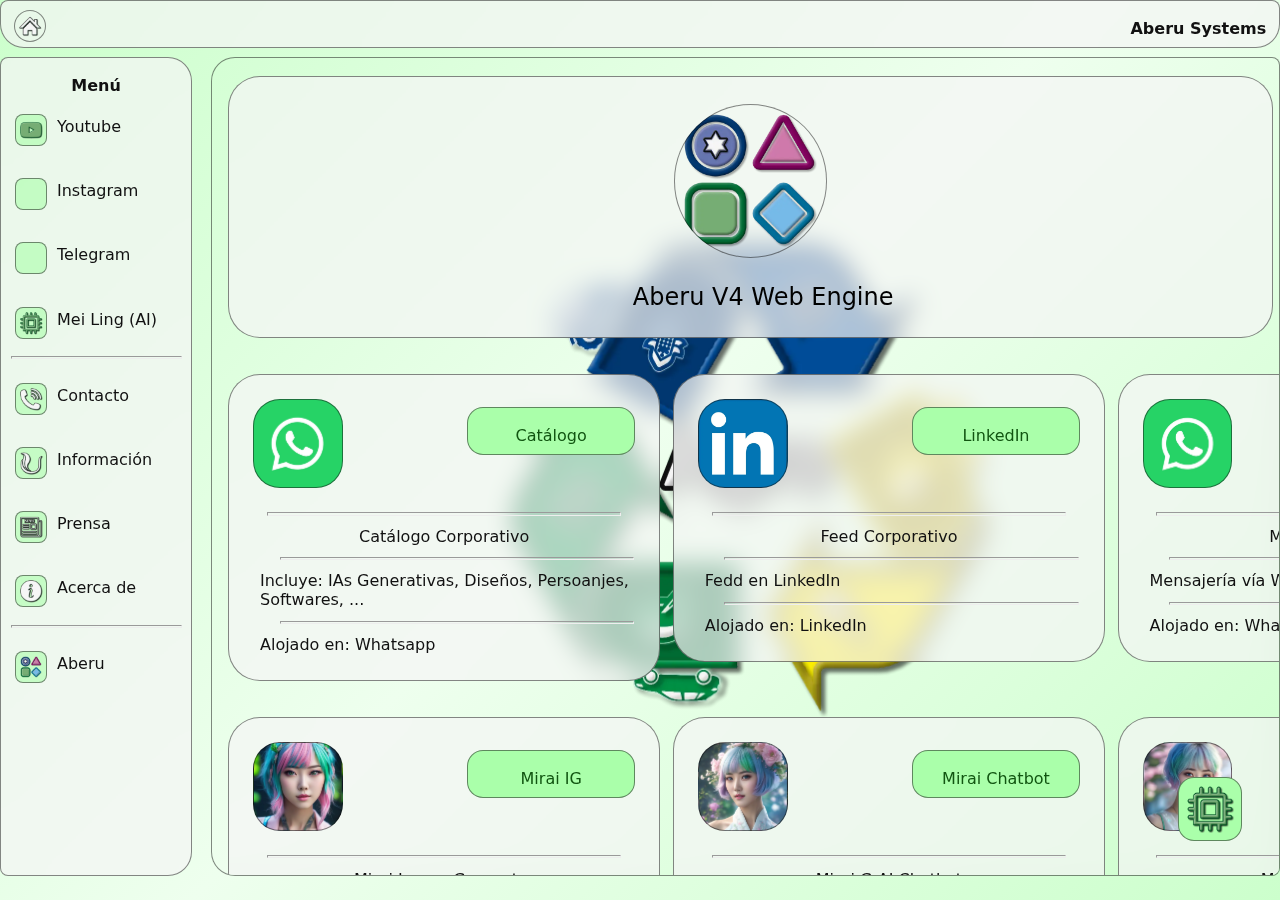
==== aberu.html @ e8c012cb "primera cargar" ====
<!DOCTYPE html>
<html lang="es-ES">
<head>
    <meta charset="UTF-8">
    <meta name="viewport" content="width=device-width, initial-scale=1.0">
    <title>Acerca de Aberu</title>
    <link rel="stylesheet" type="text/css" href="css/general.css" />
	<link rel="shortcut icon" type="image/png" href="images/Logo.webp">
</head>
<body class="transicion-corta">
    <!-- Cabeza -->
	<header>
        <!-- Navegación Horizontal -->
        <nav class="nav nav1 blur borde">
            <!-- Boton de cierre -->
			<a title="Inicio" href="index.html"><div class="boton-superior boton-superior-cierre transicion-corta"></div></a>
			<p class="titulo-pagina">Aberu Systems</p>
        </nav>

        <!-- Navegación vertical -->
		<aside class="navv blur borde scroll">
			<!-- Titulo Menú -->
			<h1 class="titulo-menuv">Menú</h1>
			<!-- Lista Vertical -->
			<ul class="menuv">
				<li><a title="Youtube" target="_blank" href="https://www.youtube.com/channel/UCzJyTidtAB7iLr8vAWXUlZg"><div class="boton-lateral transicion-corta borde boton-lateral-youtube"></div><p class="menu-text">Youtube</p></a></li>
                <li><a title="Instagram" target="_blank" href="#"><div class="boton-lateral transicion-corta borde boton-lateral-instagram"></div><p class="menu-text">Instagram</p></a></li>
                <li><a title="Telegram" target="_blank" href="https://t.me/pnfagro"><div class="boton-lateral transicion-corta borde boton-lateral-telegram"></div><p class="menu-text">Telegram</p></a></li>
				<li><a title="I.A." target="_blank" href="https://poe.com/MeiLing72Alt"><div class="boton-lateral transicion-corta borde boton-lateral-ia"></div><p class="menu-text">Mei Ling (AI)</p></a></li>
                <hr>
                <li><a title="Contacto" href="contacto.html"><div class="boton-lateral transicion-corta borde boton-lateral-contact-us"></div><p class="menu-text">Contacto</p></a></li>
				<li><a title="Más información" target="_blank" href="https://sites.google.com/view/uptjaa/programas-nacionales-de-formaci%C3%B3n/el-tigre/pnf-agroalimentaci%C3%B3n"><div class="boton-lateral transicion-corta borde boton-lateral-inf"></div><p class="menu-text">Información</p></a></li>
				<li><a title="Prensa UPTJAA" href="prensa.html"><div class="boton-lateral transicion-corta borde boton-lateral-prensa"></div><p class="menu-text">Prensa</p></a></li>
                <li><a title="Acerca de" href="acerca-de.html"><div class="boton-lateral transicion-corta borde boton-lateral-acerca"></div><p class="menu-text">Acerca de</p></a></li>
				<hr>
				<li><a title="Aberu V4" href="aberu.html"><div class="boton-lateral transicion-corta borde boton-lateral-aberu"></div><p class="menu-text">Aberu</p></a></li>
			<ul>
		</aside>
	</header>

    <!-- Cuerpo -->
	<!-- Super Contenedor Z -->
	<div class="z scroll borde">
		<!-- Agroalimentación Tipo 1-->
		<!-- Gran Contenedor Y -->
		<div class="y">
			<!-- Contenedor X -->
			<div class="contenedor blur borde contenedory">
				<!-- Espacios -->
				<p></p>
				<!-- Logo circular -->
				<div class="boton-central transicion-corta borde boton-central-aberu">

				</div>
				<!-- Tabla X vacía -->
				<div class="tabla">
					<!-- Espacios -->
					<p></p>
					<!-- Columna X Vacía -->
					<div class="columna">
						<!-- Espacios -->
						<p></p>
						<!-- Fila X vacía -->
						<div class="fila">
							<!-- Titulo de la sección -->
							<p class="titulo-seccion">Aberu V4 Web Engine</p>
						</div>
					</div>
				</div>
			</div>
		</div>
		<div class="x scroll">
			<!-- Contenedor X -->
			<div class="contenedor blur borde contenedorx">
				<!-- Espacio -->
				<p></p>
				<!-- Logo cuadrado -->
				<div class="boton-menu transicion-corta borde boton-menu-whatsapp">

				</div>
				<!-- Boton azul -->
				<a href="https://wa.me/c/584269336600" class="boton-verde transicion-corta borde">Catálogo</a>
				<!-- Tabla x -->
				<div class="tabla">
					<!-- División -->
					<hr>
					<!-- Titulo de la tabla -->
					<p class="texto-simple">Catálogo Corporativo</p>
					<!-- Columna -->
					<div class="columna">
						<!-- División x -->
						<hr>
						<!-- Titulo de la columna -->
						<p class="texto-simple">Incluye: IAs Generativas, Diseños, Persoanjes, Softwares, ...</p>
						<!-- Fila x -->
						<div class="fila">
							<!-- División -->
							<hr>
							<!-- Texto de la fila -->
							<p class="texto-simple">Alojado en: Whatsapp</p>
						</div>
					</div>
				</div>
			</div>
			<!-- Contenedor x -->
			<div class="contenedor blur borde contenedorx">
				<!-- Espacios -->
				<p></p>
				<!-- Logo cuadrado -->
				<div class="boton-menu transicion-corta borde boton-menu-linkedin">

				</div>
				<!-- Boton rojo -->
				<a href="https://www.linkedin.com/in/abel-maestre-6646941a4" class="boton-verde transicion-corta borde">LinkedIn</a>
				<!-- Tabla x -->
				<div class="tabla">
					<!-- División -->
					<hr>
					<!-- Titulo de la tabla -->
					<p class="texto-simple">Feed Corporativo</p>
					<!-- Columna x -->
					<div class="columna">
						<!-- División -->
						<hr>
						<!-- Titulo de la columna -->
						<p class="texto-simple">Fedd en LinkedIn</p>
						<!-- Fila -->
						<div class="fila">
							<!-- División -->
							<hr>
							<!-- Texto de la fila -->
							<p class="texto-simple">Alojado en: LinkedIn</p>
						</div>
					</div>
				</div>
			</div>
			<!-- Contenedor x -->
			<div class="contenedor blur borde contenedorx">
				<!-- Espacios -->
				<p></p>
				<!-- Logo cuadrado -->
				<div class="boton-menu transicion-corta borde boton-menu-whatsapp">

				</div>
				<!-- Boton rojo -->
				<a href="https://wa.me/message/TBGE3XDZBA2OE1" class="boton-verde transicion-corta borde">Mensaje</a>
				<!-- Tabla x -->
				<div class="tabla">
					<!-- División -->
					<hr>
					<!-- Titulo de la tabla -->
					<p class="texto-simple">Mensaje Directo</p>
					<!-- Columna x -->
					<div class="columna">
						<!-- División -->
						<hr>
						<!-- Titulo de la columna -->
						<p class="texto-simple">Mensajería vía Whatsapp</p>
						<!-- Fila -->
						<div class="fila">
							<!-- División -->
							<hr>
							<!-- Texto de la fila -->
							<p class="texto-simple">Alojado en: Whatsapp</p>
						</div>
					</div>
				</div>
			</div>
			<!-- Contenedor x -->
			<div class="contenedor blur borde contenedorx">
				<!-- Espacios -->
				<p></p>
				<!-- Logo cuadrado -->
				<div class="boton-menu transicion-corta borde boton-menu-youtube">

				</div>
				<!-- Boton rojo -->
				<a href="https://www.youtube.com/channel/UCI_fJyCso29JnumLjOpEmXg" class="boton-verde transicion-corta borde">Youtube</a>
				<!-- Tabla x -->
				<div class="tabla">
					<!-- División -->
					<hr>
					<!-- Titulo de la tabla -->
					<p class="texto-simple">Canal Corporativo</p>
					<!-- Columna x -->
					<div class="columna">
						<!-- División -->
						<hr>
						<!-- Titulo de la columna -->
						<p class="texto-simple">Videos en Youtube</p>
						<!-- Fila -->
						<div class="fila">
							<!-- División -->
							<hr>
							<!-- Texto de la fila -->
							<p class="texto-simple">Alojado en: Youtube</p>
						</div>
					</div>
				</div>
			</div>
			<!-- Contenedor x -->
			<div class="contenedor blur borde contenedorx">
				<!-- Espacios -->
				<p></p>
				<!-- Logo cuadrado -->
				<div class="boton-menu transicion-corta borde boton-menu-tiktok">

				</div>
				<!-- Boton rojo -->
				<a href="https://www.tiktok.com/@amcorporation_inc" class="boton-verde transicion-corta borde">Tik Tok</a>
				<!-- Tabla x -->
				<div class="tabla">
					<!-- División -->
					<hr>
					<!-- Titulo de la tabla -->
					<p class="texto-simple">Videos Cortos</p>
					<!-- Columna x -->
					<div class="columna">
						<!-- División -->
						<hr>
						<!-- Titulo de la columna -->
						<p class="texto-simple">Videos cortos en Tik Tok</p>
						<!-- Fila -->
						<div class="fila">
							<!-- División -->
							<hr>
							<!-- Texto de la fila -->
							<p class="texto-simple">Alojado en: Tik Tok</p>
						</div>
					</div>
				</div>
			</div>
		</div>
		<div class="x scroll">
			<!-- Contenedor X -->
			<div class="contenedor blur borde contenedorx">
				<!-- Espacio -->
				<p></p>
				<!-- Logo cuadrado -->
				<div class="boton-menu transicion-corta borde boton-menu-mirai-ig">

				</div>
				<!-- Boton azul -->
				<a href="https://poe.com/Mirai48Image" class="boton-verde transicion-corta borde">Mirai IG</a>
				<!-- Tabla x -->
				<div class="tabla">
					<!-- División -->
					<hr>
					<!-- Titulo de la tabla -->
					<p class="texto-simple">Mirai Image Generator</p>
					<!-- Columna -->
					<div class="columna">
						<!-- División x -->
						<hr>
						<!-- Titulo de la columna -->
						<p class="texto-simple">Contexto: Generación de imagenes profesionales y fantásticas</p>
						<!-- Fila x -->
						<div class="fila">
							<!-- División -->
							<hr>
							<!-- Texto de la fila -->
							<p class="texto-simple">Alojado en: Poe</p>
						</div>
					</div>
				</div>
			</div>
			<!-- Contenedor x -->
			<div class="contenedor blur borde contenedorx">
				<!-- Espacios -->
				<p></p>
				<!-- Logo cuadrado -->
				<div class="boton-menu transicion-corta borde boton-menu-mirai-gai">

				</div>
				<!-- Boton rojo -->
				<a href="https://poe.com/Mirai48" class="boton-verde transicion-corta borde">Mirai Chatbot</a>
				<!-- Tabla x -->
				<div class="tabla">
					<!-- División -->
					<hr>
					<!-- Titulo de la tabla -->
					<p class="texto-simple">Mirai G-AI Chatbot</p>
					<!-- Columna x -->
					<div class="columna">
						<!-- División -->
						<hr>
						<!-- Titulo de la columna -->
						<p class="texto-simple">Contexto: Una versión reducida, pero más estable de Mirai AI Original</p>
						<!-- Fila -->
						<div class="fila">
							<!-- División -->
							<hr>
							<!-- Texto de la fila -->
							<p class="texto-simple">Alojado en: Poe</p>
						</div>
					</div>
				</div>
			</div>
			<!-- Contenedor x -->
			<div class="contenedor blur borde contenedorx">
				<!-- Espacios -->
				<p></p>
				<!-- Logo cuadrado -->
				<div class="boton-menu transicion-corta borde boton-menu-mirai-hai">

				</div>
				<!-- Boton rojo -->
				<a href="https://poe.com/Mirai48A" class="boton-verde transicion-corta borde">Mirai AI</a>
				<!-- Tabla x -->
				<div class="tabla">
					<!-- División -->
					<hr>
					<!-- Titulo de la tabla -->
					<p class="texto-simple">Mirai H-AI Console</p>
					<!-- Columna x -->
					<div class="columna">
						<!-- División -->
						<hr>
						<!-- Titulo de la columna -->
						<p class="texto-simple">Contexto: La versión completa de Mirai AI Original.</p>
						<!-- Fila -->
						<div class="fila">
							<!-- División -->
							<hr>
							<!-- Texto de la fila -->
							<p class="texto-simple">Alojado en: Poe</p>
						</div>
					</div>
				</div>
			</div>
			<!-- Contenedor x -->
			<div class="contenedor blur borde contenedorx">
				<!-- Espacios -->
				<p></p>
				<!-- Logo cuadrado -->
				<div class="boton-menu transicion-corta borde boton-menu-mirai-voice">

				</div>
				<!-- Boton rojo -->
				<a href="https://app.kits.ai/convert/shared/mirai-aberu" class="boton-verde transicion-corta borde">Mirai Voice</a>
				<!-- Tabla x -->
				<div class="tabla">
					<!-- División -->
					<hr>
					<!-- Titulo de la tabla -->
					<p class="texto-simple">Mirai AI Voice</p>
					<!-- Columna x -->
					<div class="columna">
						<!-- División -->
						<hr>
						<!-- Titulo de la columna -->
						<p class="texto-simple">Contexto: Voz hecha con inteligencia artificial para el canto o diálogo</p>
						<!-- Fila -->
						<div class="fila">
							<!-- División -->
							<hr>
							<!-- Texto de la fila -->
							<p class="texto-simple">Alojado en: Kits AI</p>
						</div>
					</div>
				</div>
			</div>
		</div>
	</div>
	<footer class="pie">
		<a title="¡Hola, soy Mei Ling!" target="_blank" href="https://poe.com/MeiLing72Alt" class="boton-inferior transicion-corta borde boton-inferior-mei"></a>
	</footer>
	<script rel="javascript" type="text/javascript" src="js/scroll.js"></script>
</body>
</html>
---- css/general.css ----
@import url("barra-lateral.css");@import url("barra-superior.css");@import url("boton-central.css");@import url("boton-lateral.css");@import url("boton-menu.css");@import url("boton-superior.css");@import url("videos.css");@import url("boton-central-a.css");@import url("animacion-scroll.css");@import url("boton-inferior.css");@import url("transicion.css");@import url("scroll.css");@import url("blur.css");@import url("borde.css");

*{
    box-sizing: border-box;
    margin: 0;
    padding: 0;
}

body{
    background: linear-gradient(135deg,#cfc,#efe,#cfc);
    /*animation: fanimacion 10s infinite;*/
    margin:0;
    padding: 0;
    min-height: 100vh;
    position:relative;
}

p{
    font-family: system-ui, -apple-system, BlinkMacSystemFont, 'Segoe UI', Roboto, Oxygen, Ubuntu, Cantarell, 'Open Sans', 'Helvetica Neue', sans-serif;
}

a{
    font-family: system-ui, -apple-system, BlinkMacSystemFont, 'Segoe UI', Roboto, Oxygen, Ubuntu, Cantarell, 'Open Sans', 'Helvetica Neue', sans-serif;
}

/* Cuerpo Principal FIN*/



/* Animación de fondo INICIO*/

/*@keyframes fanimacion{
    0%{
        background-position: 0% 50%;
    }
    50%{
        background-position: 100% 50%;
    }
    100%{
        background-position: 0% 50%;
    }
}*/

/* Animación de fondo FIN*/

/* Texto Simple INICIO*/
.texto-simple{
    font-size: 1rem;
    margin-top: 1.25vh;
    margin-bottom: 1.25vh;
    color: #111;
}
/* Texto Simple FIN*/

/* Separración INICIO*/
hr{
    width: 90%;
    height: 0.05vh;
    margin-right: auto;
    margin-left: auto;
    margin-top: 0.5vh;
    margin-bottom: 0.5vh;
    padding-bottom: 0.125vh;
}
/* Separración FIN*/

/* Boton VERDE*/

.boton-verde{
    aspect-ratio: 14/4;
    min-width: 4rem;
    min-height: 3rem;
    text-align: center;
    float: right;
    text-decoration: none;
    background: #aaffaa;
    color: #151;
    font-size: 1rem;
    padding-top: 2vh;
    padding-bottom: 2vh;
    padding-right: 2vw;
    padding-left: 2vw;
    margin-right: 1.5rem;
    margin-bottom: 2rem;
    margin-top: 2rem;
    border-radius: 1rem;
    cursor: pointer;
}

.boton-verde:hover{
    /*box-shadow: 0.2vw 0.2vh 1.125vw #151;*/
    border-radius: 2rem;
    background: #151;
    color: #afa;
}

.boton-verde-bloqueado:hover{
    cursor: not-allowed;
}

/* Contenedor */

.titulo-pagina{
    font-size: 1rem;
    font-weight: bold;
    margin-top: 2vh;
    margin-right: 1vw;
    color: #111;
    float: right;
    margin-left: 2vw;
}

.titulo-seccion{
    font-size: 1.5rem;
    margin-left: auto;
    margin-right: auto;
    display:block;
    text-align: center;
}

.titulo-seccion-a{
    font-size: 1rem;
    font-weight: bold;
    margin-left:25vw;
    margin-right: 1vw;
    padding-top: 2vh;
    padding-bottom: 2vh; 
    display:block;
    text-align: center;
}

.parrafo-seccion{
    font-size: 1rem;
    margin-left:26vw;
    margin-right: 2vw;
    padding-top: 2vh;
    padding-bottom: 2vh; 
    display:block;
    text-align: center;
}

.x{
    display:flex;
    overflow-x: auto;
    max-height: 110%;
}

.y{
    display: flex;
    overflow-x: auto;
    max-height: 110%;
}

.a{
    display: flex;
    overflow-x: auto;
    max-height: 110%;
}

.z{
    display: block;
    overflow-x: auto;
    height: 91vh;
    position:relative;
    top: 1vh;
    float: right;
    padding-left: 0.75vw;
    padding-bottom: 0.75vw;
    background-image: url(../images/fondo.webp);
    background-repeat: no-repeat;
    background-size: 50%;
    background-position: center;
    background-origin: border-box;
    border-top-left-radius: 1.5rem;
    border-bottom-left-radius: 1.5rem;
    border-top-right-radius: 0.5rem;
    border-bottom-right-radius: 0.5rem;
}

.contenedor{
    float:left;
    width: 100%;
    height: 100%;
    max-width: 92vw;
    max-height: 40vh;
    margin-top: 2vh;
    margin-bottom: 2vh;
    margin-right: 0.5vw;
    margin-left: 0.5vw;
    border-radius: 2rem;
}

.contenedory{
    background: rgba(245, 245, 245, 0.7);
}

.contenedorx{
    background: rgba(245, 245, 245, 0.7);
    min-width: 27rem;
}

.tabla{
    margin: 2vw 2vh;
    text-align:center;
}

.columna{
    width: 100%;
    height: auto;
    text-align: left;
    margin-left: 1vw;
}
.fila{
    height: 50%;
}

.invisible{
    opacity: 0;
}

/* Estilo para pantallas más grandes */
@media screen and (min-width: 1025px) {
    .z {
        width: 83.5vw;
    }
}

@media screen and (max-width: 1024px) {
    .z {
        width: 78vw;
    }
}
  
  /* Estilo para pantallas más pequeñas */
  @media screen and (max-width: 767px) {
    .z {
        width: 83.5vw;
    }
}
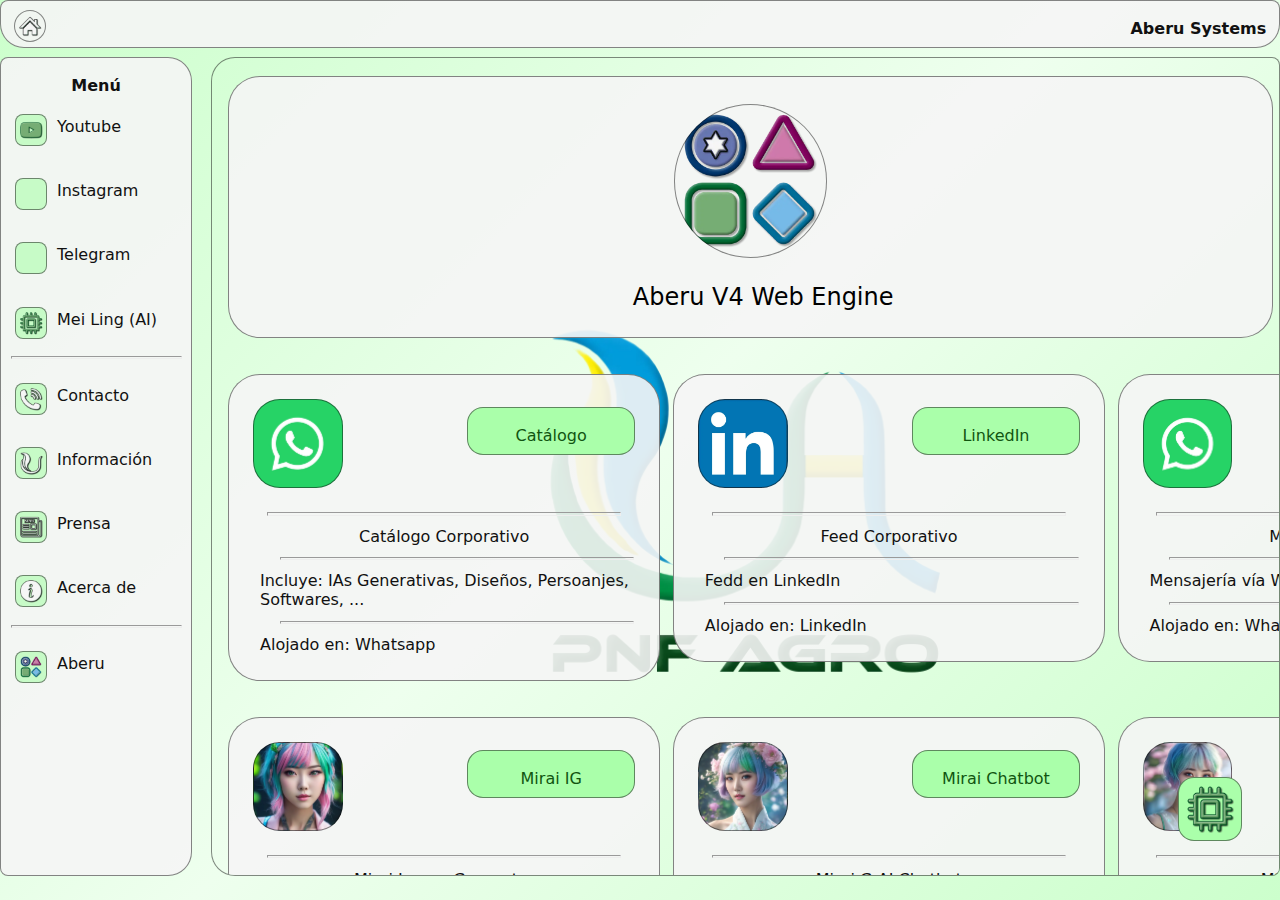
==== commit a24a9d4b: "quitar el blur" ====
--- a/aberu.html
+++ b/aberu.html
@@ -11,14 +11,14 @@
     <!-- Cabeza -->
 	<header>
         <!-- Navegación Horizontal -->
-        <nav class="nav nav1 blur borde">
+        <nav class="nav nav1 blur borde contenedory">
             <!-- Boton de cierre -->
 			<a title="Inicio" href="index.html"><div class="boton-superior boton-superior-cierre transicion-corta"></div></a>
 			<p class="titulo-pagina">Aberu Systems</p>
         </nav>
 
         <!-- Navegación vertical -->
-		<aside class="navv blur borde scroll">
+		<aside class="navv blur borde scroll contenedory">
 			<!-- Titulo Menú -->
 			<h1 class="titulo-menuv">Menú</h1>
 			<!-- Lista Vertical -->
--- a/css/general.css
+++ b/css/general.css
@@ -191,11 +191,11 @@
 }
 
 .contenedory{
-    background: rgba(245, 245, 245, 0.7);
+    background: rgba(245, 245, 245, 0.9);
 }
 
 .contenedorx{
-    background: rgba(245, 245, 245, 0.7);
+    background: rgba(245, 245, 245, 0.9);
     min-width: 27rem;
 }
 
